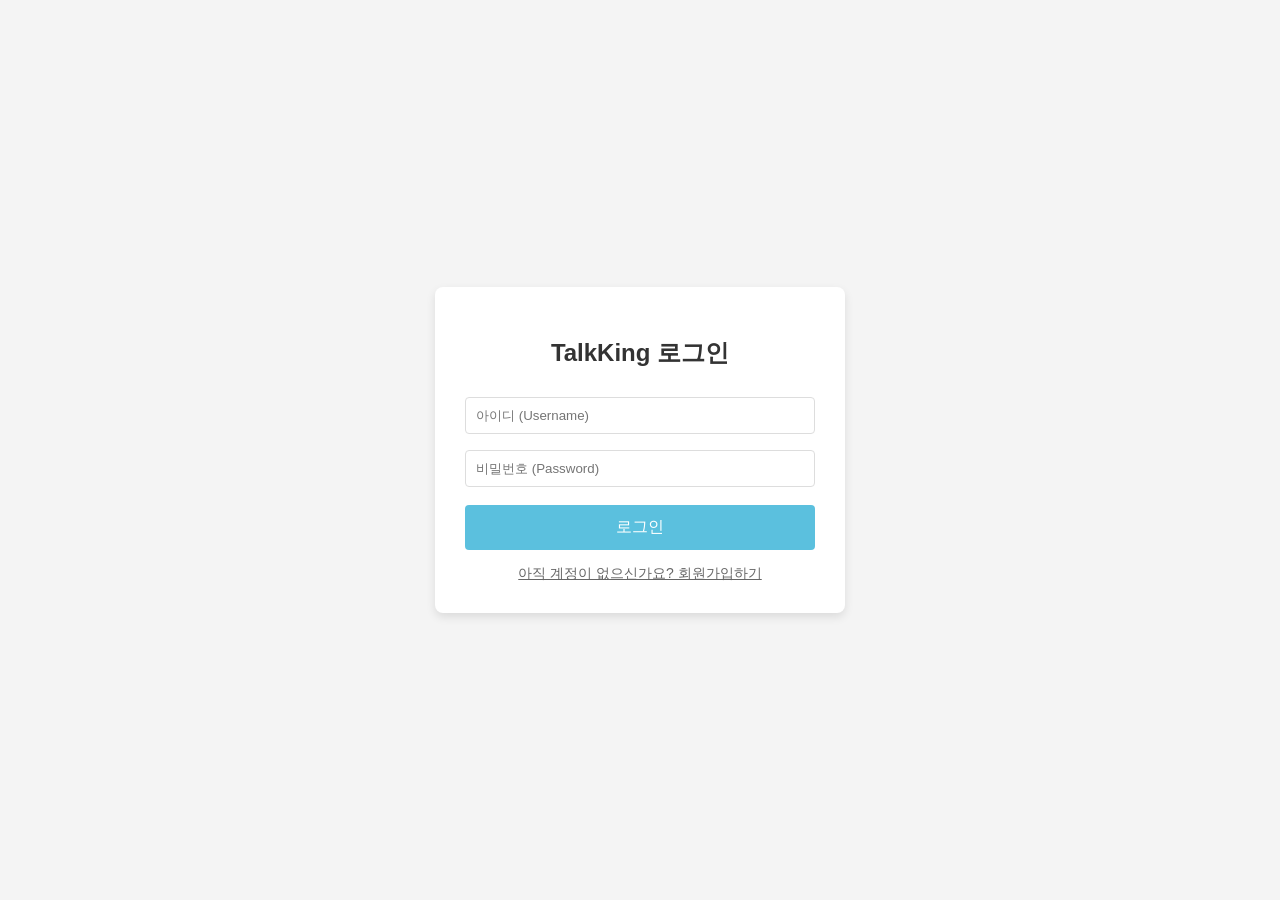
==== talkking-chat/src/main/resources/static/login.html @ 19688078 "feat메신저 기능 추가" ====
<!DOCTYPE html>
<html lang="ko">
<head>
    <meta charset="UTF-8">
    <title>TalkKing - 로그인 및 회원가입</title>
    <style>
        body { font-family: Arial, sans-serif; background: #f4f4f4; display: flex; justify-content: center; align-items: center; height: 100vh; margin: 0; }
        .container { background: white; padding: 30px; border-radius: 8px; box-shadow: 0 4px 10px rgba(0,0,0,0.1); width: 350px; }
        h2 { text-align: center; color: #333; }
        input { width: 100%; padding: 10px; margin: 8px 0; border: 1px solid #ddd; border-radius: 4px; box-sizing: border-box; }
        button { width: 100%; padding: 12px; background: #5bc0de; border: none; color: white; border-radius: 4px; cursor: pointer; font-size: 16px; margin-top: 10px; }
        button:hover { background: #46b8da; }
        .switch { text-align: center; margin-top: 15px; font-size: 14px; color: #666; cursor: pointer; text-decoration: underline; }
        .token-box { margin-top: 20px; padding: 10px; background: #eee; border-radius: 4px; word-break: break-all; font-size: 12px; display: none; color: #555; }
    </style>
</head>
<body>

<div class="container">
    <h2 id="form-title">TalkKing 로그인</h2>
    
    <input type="text" id="username" placeholder="아이디 (Username)">
    <input type="password" id="password" placeholder="비밀번호 (Password)">
    <input type="text" id="nickname" placeholder="닉네임 (회원가입 시에만 입력)" style="display: none;">
    
    <button id="submit-btn" onclick="handleSubmit()">로그인</button>
    <div class="switch" id="switch-mode" onclick="toggleMode()">아직 계정이 없으신가요? 회원가입하기</div>
    
    <div class="token-box" id="token-box"></div>
</div>

<script>
    let isSignUpMode = false;

    // LocalStorage 초기화 (테스트 진입 시 꼬임 방지)
    localStorage.removeItem('accessToken');

    function toggleMode() {
        isSignUpMode = !isSignUpMode;
        document.getElementById('form-title').innerText = isSignUpMode ? 'TalkKing 회원가입' : 'TalkKing 로그인';
        document.getElementById('submit-btn').innerText = isSignUpMode ? '회원가입 완료' : '로그인';
        document.getElementById('switch-mode').innerText = isSignUpMode ? '이미 계정이 있나요? 로그인하기' : '아직 계정이 없으신가요? 회원가입하기';
        document.getElementById('nickname').style.display = isSignUpMode ? 'block' : 'none';
    }

    async function handleSubmit() {
        const username = document.getElementById('username').value;
        const password = document.getElementById('password').value;
        const nickname = document.getElementById('nickname').value;

        if (!username || !password) {
            alert('아이디와 비밀번호를 입력해주세요.');
            return;
        }

        const url = isSignUpMode ? '/api/users/signup' : '/api/users/login';
        const bodyData = isSignUpMode ? { username, password, nickname } : { username, password };

        try {
            const response = await fetch(url, {
                method: 'POST',
                headers: { 'Content-Type': 'application/json' },
                body: JSON.stringify(bodyData)
            });

            if (!response.ok) {
                const errorText = await response.text();
                throw new Error(errorText || '요청 실패');
            }

            if (isSignUpMode) {
                alert('회원가입 성공! 로그인 모드로 전환합니다.');
                toggleMode();
            } else {
                // 🎯 1. 우선 서버 응답을 텍스트로 먼저 받습니다.
                const responseText = await response.text();
                let tokenValue = "";

                try {
                    // 🎯 2. 만약 응답이 {"token":"ey..."} 구조의 JSON 형태라면 파싱해서 추출합니다.
                    const jsonData = JSON.parse(responseText);
                    tokenValue = jsonData.token || jsonData.accessToken || responseText;
                } catch (e) {
                    // 🎯 3. 만약 JSON이 아니라 순수 문자열 형태라면 그대로 토큰으로 취급합니다.
                    tokenValue = responseText;
                }

                // 공백이나 따옴표가 섞여 들어가는 현상 방지
                tokenValue = tokenValue.trim().replace(/^"|"$/g, '');

                alert('로그인 성공! 메인 화면으로 이동합니다.');
                
                // 🔥 [가장 중요] 브라우저 세션/로컬 스토리지에 확실하게 저장 도장 찍기
                localStorage.setItem('accessToken', tokenValue);
                
                // 디버깅용 화면 출력
                const tokenBox = document.getElementById('token-box');
                tokenBox.style.display = 'block';
                tokenBox.innerText = '🎟️ 발급된 JWT 토큰:\n' + tokenValue;

                // 0.5초 뒤 대시보드 화면으로 이동
                setTimeout(() => {
                    location.href = '/main.html';
                }, 500);
            }
        } catch (error) {
            alert('에러 발생: ' + error.message);
        }
    }
</script>
</body>
</html>
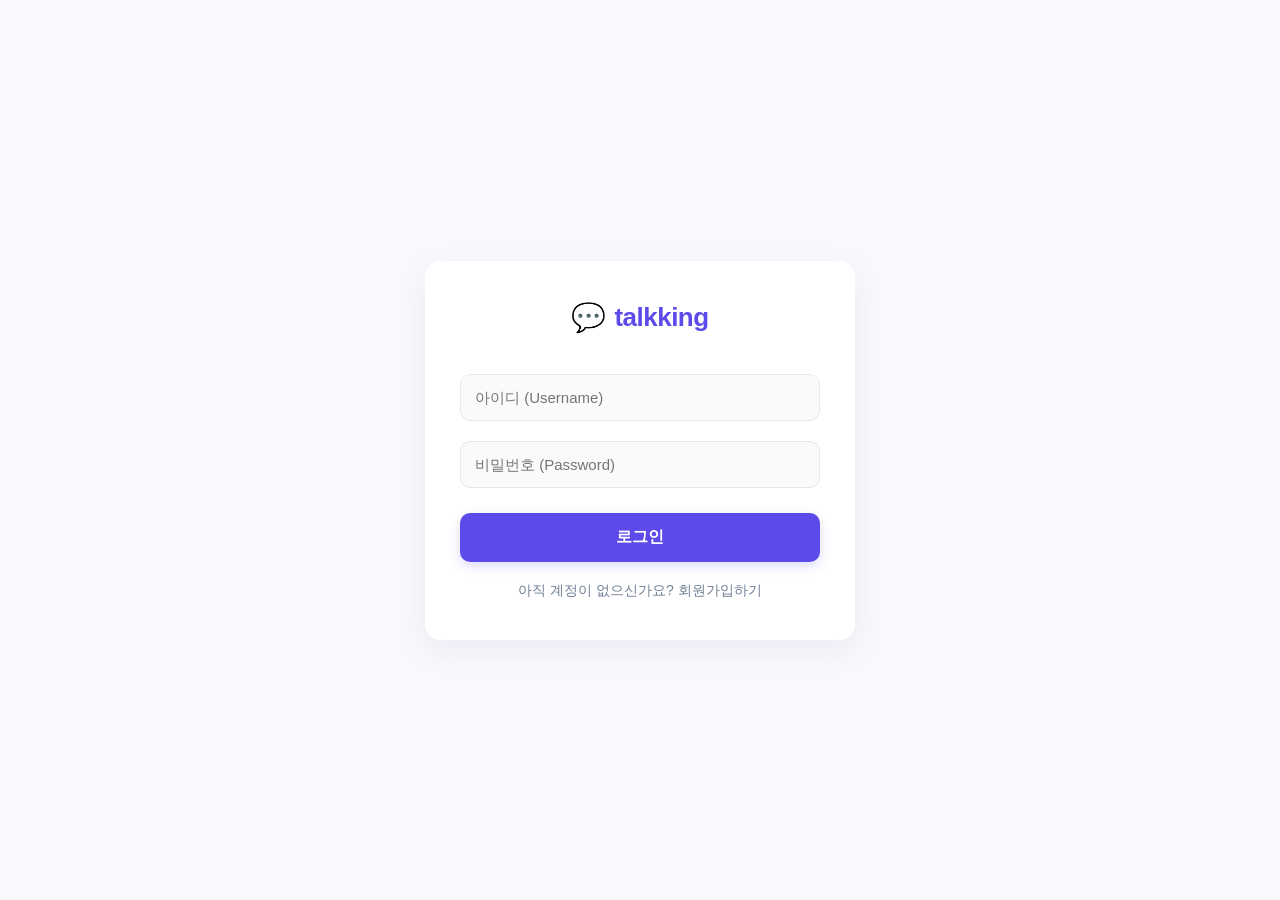
==== commit ad4cc7eb: "fix: notification, login화면,securityConfig ..." ====
--- a/talkking-chat/src/main/resources/static/login.html
+++ b/talkking-chat/src/main/resources/static/login.html
@@ -4,20 +4,106 @@
     <meta charset="UTF-8">
     <title>TalkKing - 로그인 및 회원가입</title>
     <style>
-        body { font-family: Arial, sans-serif; background: #f4f4f4; display: flex; justify-content: center; align-items: center; height: 100vh; margin: 0; }
-        .container { background: white; padding: 30px; border-radius: 8px; box-shadow: 0 4px 10px rgba(0,0,0,0.1); width: 350px; }
-        h2 { text-align: center; color: #333; }
-        input { width: 100%; padding: 10px; margin: 8px 0; border: 1px solid #ddd; border-radius: 4px; box-sizing: border-box; }
-        button { width: 100%; padding: 12px; background: #5bc0de; border: none; color: white; border-radius: 4px; cursor: pointer; font-size: 16px; margin-top: 10px; }
-        button:hover { background: #46b8da; }
-        .switch { text-align: center; margin-top: 15px; font-size: 14px; color: #666; cursor: pointer; text-decoration: underline; }
-        .token-box { margin-top: 20px; padding: 10px; background: #eee; border-radius: 4px; word-break: break-all; font-size: 12px; display: none; color: #555; }
+        body { 
+            font-family: 'Malgun Gothic', Arial, sans-serif; 
+            background: #F8F9FD; 
+            display: flex; 
+            justify-content: center; 
+            align-items: center; 
+            height: 100vh; 
+            margin: 0; 
+        }
+        .container { 
+            background: white; 
+            padding: 40px 35px; 
+            border-radius: 16px; 
+            box-shadow: 0 10px 30px rgba(95, 75, 139, 0.08); 
+            width: 360px; 
+            text-align: center;
+        }
+        .logo-area {
+            display: flex;
+            align-items: center;
+            justify-content: center;
+            gap: 8px;
+            margin-bottom: 30px;
+        }
+        .logo-icon {
+            color: #5C4BEA; 
+            font-size: 28px;
+        }
+        .logo-text {
+            font-size: 26px;
+            font-weight: bold;
+            color: #5C4BEA;
+            letter-spacing: -0.5px;
+        }
+        input { 
+            width: 100%; 
+            padding: 14px; 
+            margin: 10px 0; 
+            border: 1px solid #E2E8F0; 
+            border-radius: 10px; 
+            box-sizing: border-box; 
+            font-size: 15px;
+            background-color: #FAFAFA;
+            transition: all 0.2s ease;
+        }
+        input:focus {
+            outline: none;
+            border-color: #5C4BEA;
+            background-color: #FFF;
+            box-shadow: 0 0 0 3px rgba(92, 75, 234, 0.1);
+        }
+        button { 
+            width: 100%; 
+            padding: 14px; 
+            background: #5C4BEA; 
+            border: none; 
+            color: white; 
+            border-radius: 10px; 
+            cursor: pointer; 
+            font-size: 16px; 
+            font-weight: bold;
+            margin-top: 15px; 
+            transition: background 0.2s ease;
+            box-shadow: 0 4px 12px rgba(92, 75, 234, 0.2);
+        }
+        button:hover { 
+            background: #4A3BC7; 
+        }
+        .switch { 
+            text-align: center; 
+            margin-top: 20px; 
+            font-size: 14px; 
+            color: #718096; 
+            cursor: pointer; 
+            text-decoration: none;
+            transition: color 0.2s ease;
+        }
+        .switch:hover { 
+            color: #5C4BEA;
+            text-decoration: underline; 
+        }
+        .token-box { 
+            margin-top: 20px; 
+            padding: 10px; 
+            background: #F7FAFC; 
+            border-radius: 8px; 
+            word-break: break-all; 
+            font-size: 12px; 
+            display: none; 
+            color: #4A5568; 
+        }
     </style>
 </head>
 <body>
 
 <div class="container">
-    <h2 id="form-title">TalkKing 로그인</h2>
+    <div class="logo-area">
+        <span class="logo-icon">💬</span>
+        <span class="logo-text" id="form-title">talkking</span>
+    </div>
     
     <input type="text" id="username" placeholder="아이디 (Username)">
     <input type="password" id="password" placeholder="비밀번호 (Password)">
@@ -32,12 +118,12 @@
 <script>
     let isSignUpMode = false;
 
-    // LocalStorage 초기화 (테스트 진입 시 꼬임 방지)
     localStorage.removeItem('accessToken');
+    document.cookie = "accessToken=; expires=Thu, 01 Jan 1970 00:00:00 UTC; path=/;";
 
     function toggleMode() {
         isSignUpMode = !isSignUpMode;
-        document.getElementById('form-title').innerText = isSignUpMode ? 'TalkKing 회원가입' : 'TalkKing 로그인';
+        document.getElementById('form-title').innerText = isSignUpMode ? '회원가입' : 'talkking';
         document.getElementById('submit-btn').innerText = isSignUpMode ? '회원가입 완료' : '로그인';
         document.getElementById('switch-mode').innerText = isSignUpMode ? '이미 계정이 있나요? 로그인하기' : '아직 계정이 없으신가요? 회원가입하기';
         document.getElementById('nickname').style.display = isSignUpMode ? 'block' : 'none';
@@ -72,35 +158,27 @@
                 alert('회원가입 성공! 로그인 모드로 전환합니다.');
                 toggleMode();
             } else {
-                // 🎯 1. 우선 서버 응답을 텍스트로 먼저 받습니다.
                 const responseText = await response.text();
                 let tokenValue = "";
 
                 try {
-                    // 🎯 2. 만약 응답이 {"token":"ey..."} 구조의 JSON 형태라면 파싱해서 추출합니다.
                     const jsonData = JSON.parse(responseText);
                     tokenValue = jsonData.token || jsonData.accessToken || responseText;
                 } catch (e) {
-                    // 🎯 3. 만약 JSON이 아니라 순수 문자열 형태라면 그대로 토큰으로 취급합니다.
                     tokenValue = responseText;
                 }
 
-                // 공백이나 따옴표가 섞여 들어가는 현상 방지
                 tokenValue = tokenValue.trim().replace(/^"|"$/g, '');
 
                 alert('로그인 성공! 메인 화면으로 이동합니다.');
                 
-                // 🔥 [가장 중요] 브라우저 세션/로컬 스토리지에 확실하게 저장 도장 찍기
                 localStorage.setItem('accessToken', tokenValue);
-                
-                // 디버깅용 화면 출력
-                const tokenBox = document.getElementById('token-box');
-                tokenBox.style.display = 'block';
-                tokenBox.innerText = '🎟️ 발급된 JWT 토큰:\n' + tokenValue;
+                document.cookie = "accessToken=" + tokenValue + "; path=/; max-age=86400;"; 
 
-                // 0.5초 뒤 대시보드 화면으로 이동
+                // 🎯 끄트머리 .html 없이 무조건 백엔드 루트 관문('/')으로 신호를 보냅니다.
+                // 그러면 서버가 쿠키를 검사하고 'localhost:8080/main' 주소로 완벽하게 리다이렉트 시켜줍니다.
                 setTimeout(() => {
-                    location.href = '/main.html';
+                    location.href = '/';
                 }, 500);
             }
         } catch (error) {
